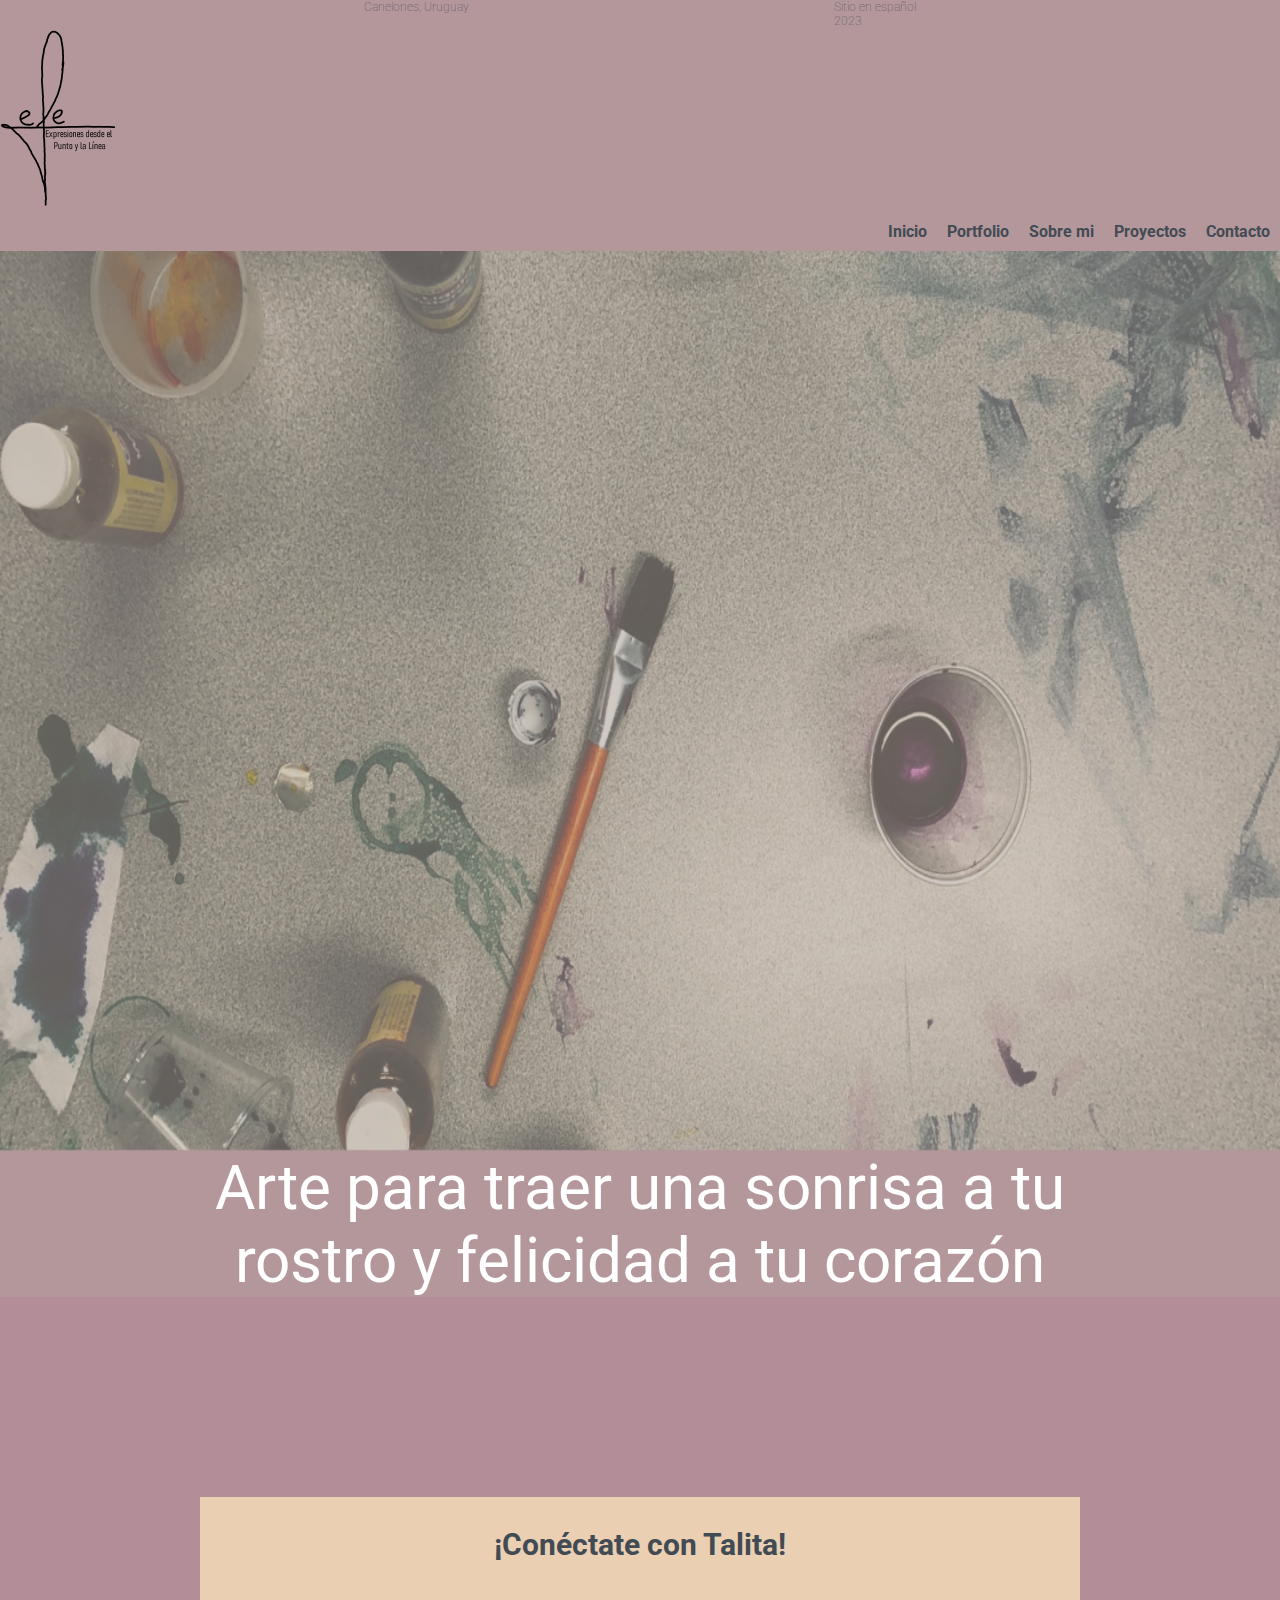
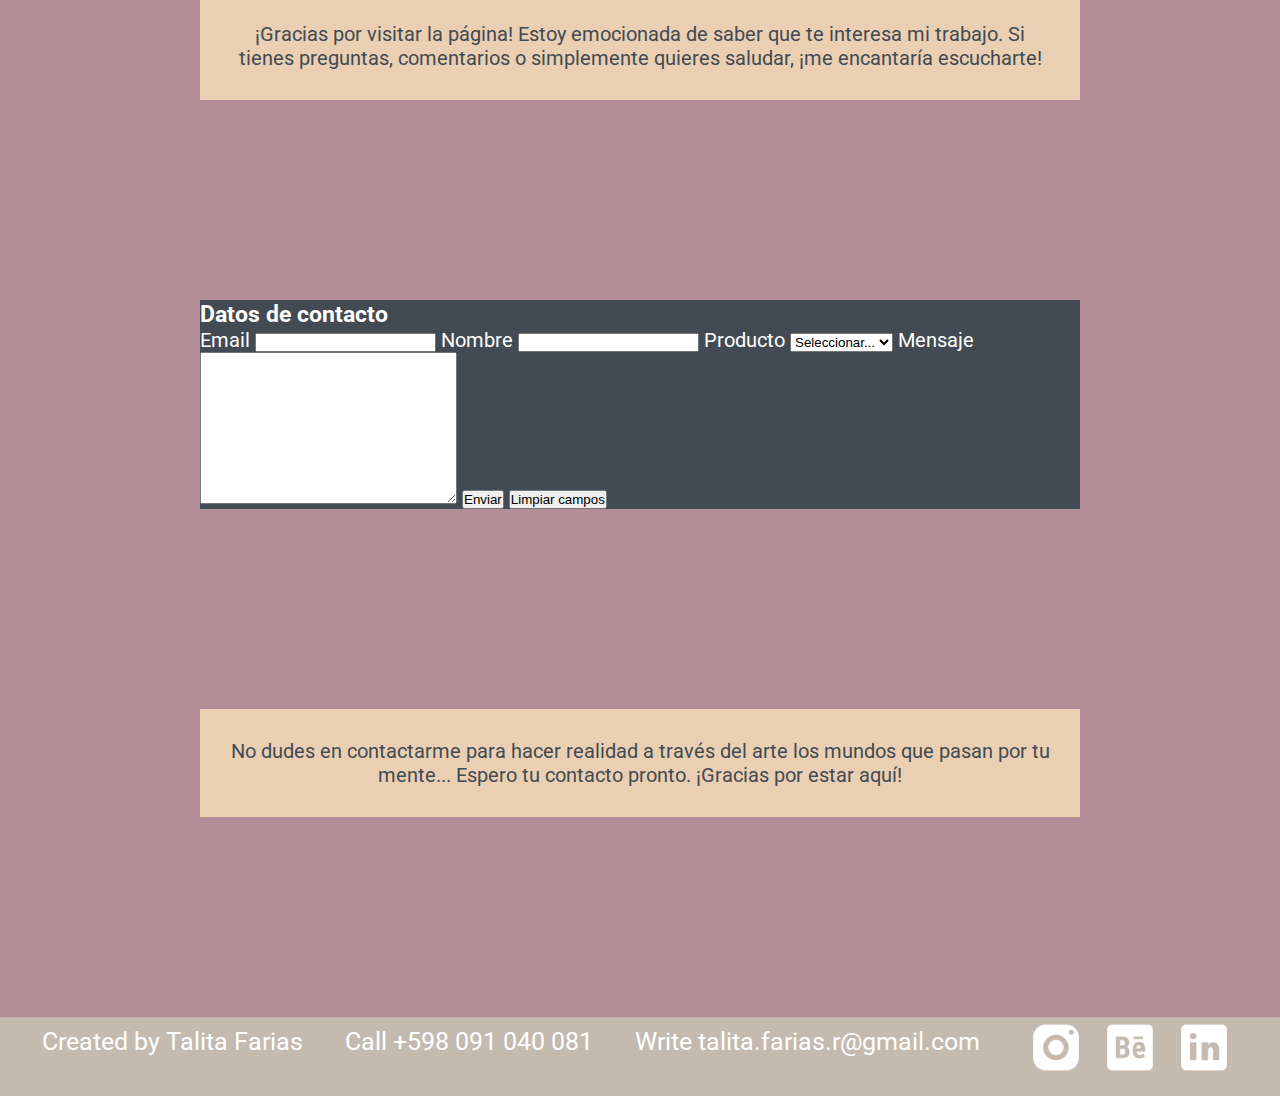
==== pages/contacto.html @ 3d6e2c40 "primer estado del documento usada para 1er preentrega" ====
<!DOCTYPE html>
<html lang="en">

<head>
    <meta charset="UTF-8">
    <meta name="viewport" content="width=device-width, initial-scale=1.0">
    <title>Proyecto final Talita Farias</title>
    <link rel="stylesheet" href="../css/style.css">
</head>

<body>
    <!-- menú y encabezado -->
    <header>
        <div>
            <p>Canelones, Uruguay</p>
            <ul>
                <li>Sitio en español</li>
                <li>2023</li>
            </ul>
        </div>
        <nav>
            <a href="../index.html" class="logo"><img src="../assets/img/logo.png" alt="logo de la marca"></a>
            <ul class="navbar">
                <li><a href="../index.html">Inicio</a></li>
                <li><a href="./portfolio.html">Portfolio</a></li>
                <li><a href="./sobremi.html">Sobre mi</a></li>
                <li><a href="./proyectos.html">Proyectos</a></li>
                <li><a href="#">Contacto</a></li>
            </ul>
        </nav>
        <img class="encabezado" src="../assets/img/encabezado.png" alt="encabezado de la página">
        <h1>Arte para traer una sonrisa a tu rostro y felicidad a tu corazón</h1>
    </header>
    <main>
        <h2 id="parrafoUno">¡Conéctate con Talita!</h2>
        <p id="parUno">¡Gracias por visitar la página! Estoy emocionada de saber que te interesa mi trabajo. Si tienes preguntas, comentarios o simplemente quieres saludar, ¡me encantaría escucharte!</p>
        <div class="contacto">
            <form action="">
                <!-- <fieldset></fieldset> contorno para el form -->
                <h3>Datos de contacto</h3>
                <label for="email">Email</label>
                <input type="text" name="email" id="email">
                <label for="nombre">Nombre</label>
                <input type="text" name="nombre" id="nombre">
                <label for="producto">Producto</label>
                <select name="producto" id="producto">
                    <option disabled selected>Seleccionar...</option>
                    <option value="Acrilicos">Acrilicos</option>
                    <option value="Dibujo Digital">Dibujo Digital</option>
                    <option value="Sitiso Web">Sitios Web</option>
                    <option value="Bolsos">Bolsos</option>
                </select>
                <label for="mensaje">Mensaje</label>
                <textarea name="mensaje" id="" cols="30" rows="10"></textarea> <!-- cuadrado para comentarios -->
                <input type="submit" value="Enviar" />
                <input type="reset" value="Limpiar campos" />
            </form>
        </div>
        <p id="parrafoDos">
            No dudes en contactarme para hacer realidad a través del arte los mundos que pasan por tu mente... Espero tu
            contacto pronto.

            ¡Gracias por estar aquí!</p>
    </main>

    <footer>
        <section>
            <div><p>Created by Talita Farias</p></div>
            <div><p>Call +598 091 040 081</p></div>
            <div><p>Write talita.farias.r@gmail.com</p></div>
            <div>
                <a href="https://instagram.com/elartede.efe?igshid=MzMyNGUyNmU2YQ==" target="_blank"><img src="../assets/img/Instagram .png" alt="logo de Instagram"></a>
                <a href="https://www.behance.net/talitafarias8" target="_blank"><img src="../assets/img/Behance.png" alt="logo Behance"></a>
                <a href="https://www.linkedin.com/in/talita-farias-rodriguez/" target="_blank"><img src="../assets/img/LinkedIn.png" alt="logo de LinkedIn"></a>
            </div>
        </section>
    </footer>
</body>

</html>
---- css/style.css ----
@import url('https://fonts.googleapis.com/css2?family=Indie+Flower&family=Roboto:wght@100;300;400;700&display=swap');

/*font-family: 'Indie Flower', cursive;
font-family: 'Roboto', sans-serif;*/

*{
    margin: 0;
    padding: 0;
    box-sizing: border-box;
}

body{
    background-color: #B38D97;
}

header{
    background-color: #b6afa452;
}

header div ul li{
    list-style: none;
}

header div{
    text-decoration: none;
    color: #424B54;
    font-size: .75rem;
    font-family: Roboto;
    font-weight: 100;
    word-wrap: break-word;
    display: flex;
    justify-content: space-evenly;
    flex-wrap: wrap;
}
.navbar{
    display: flex;
    list-style: none;
    gap: 1.25rem;
    justify-content: end;
    padding: .625rem;
    flex-wrap: wrap;
}

.navbar li a{
    text-decoration: none;
    color: #424B54;
    font-size: 16px;
    font-family: Roboto;
    font-weight: 700;
}
.encabezado{
    display: flex;
    width: 100%;
    height: 100%;
    justify-content: center;
    align-content: center;
    height: 100vh;
    top: 0;
    
}

.encabezado img{
    max-width: 100%;
    height: auto;
}
h1{
    color: white;
    font-size: 62px;
    font-family: Roboto;
    font-weight: 400;
    text-align: center;
    margin: 0rem 12.5rem 0 12.5rem;
    flex-wrap: wrap;
}


.titulo{
    color: #424B54;
    font-size: 30px;
    font-family: Roboto;
    font-weight: 400;
    display: flex;
    flex-direction: column;
    justify-items: center;
    padding: 20px;

}

#sub{
    color: #424B54;
    font-size: 30px;
    font-family: Roboto;
    font-weight: 400;
    display: flex;
    justify-content: center;
    padding: 20px;
}
.portfolio{
    color: #424B54;
    display: grid;
}

.portfolio h3{
    background-color: #EBCFB2;
    color: #424B54;
    font-size: 30px;
    font-family: Roboto;
    font-weight: 400;
    display: flex;
    justify-content: center;
    margin: 30px 30px 0px 30px;
}
.portfolio p{
    background-color: #EBCFB2;
    color: #424B54;
    font-size: 20px;
    font-family: Roboto;
    font-weight: 300;
    display: flex;
    justify-content: center;
    padding: 10px;
    margin: 0px 30px 30px 30px;
}
.portfolio a{
    display: flex;
    justify-content: center;
}

.sobreMi{
    background-color: #EBCFB2;
    color: #B38D97;
    font-size: 30px;
    font-family: Roboto;
    font-weight: 800;
    display: flex;
    width: 100%;
    height: 652px;
    flex-direction: row;
}
.sobreMi h2{
    width: 318px;
    display: flex;
    justify-items: left;
    color: #B38D97;
    text-align: center;
    font-family: Roboto;
    font-size: 38px;
    font-style: normal;
    font-weight: 800;
    line-height: 50.675px;
}
#mi{
    width: 353px;
    height: 156px;
    display: flex;
    color: #424B54;
    text-align: center;
    font-family: Roboto;
    font-size: 19px;
    font-style: normal;
    font-weight: 400;
    line-height: 28.918px;
    padding: 20px;
    margin: 10px;
    justify-content: left;
}

.sobreMi article{
    display: flex;
    padding: 20px;
    width: 555px;
    height: 549px;
}
.boton{
    background-color: #B38D97;
    color: #424B54;
    font-size: 13px;
    font-family: Roboto;
    padding: .625rem .625rem .625rem .625rem;
    margin-bottom: 20px;
    text-align: center;
    font-family: Roboto;
    font-size: 16px;
    font-weight: 400;
    letter-spacing: 1.6px;
    text-decoration: none;
    list-style: none;
}

.proy{
    color: #424B54;
    font-size: 30px;
    font-family: Roboto;
    font-weight: 400;
    display: flex;
    flex-direction: column;
    justify-items: left;
    padding: 20px;
}
#artUno{
    display: flex;
    justify-content: right;
    padding: 20px;
}
footer section{
    background-color: #C5BAAF;
    width: 100%; 
    height: 100%;
    color: white;
    font-size: 25px;
    font-family: Roboto;
    font-weight: 400;
    line-height: 50.67px;
    word-wrap: break-word;
    display: flex;
    justify-content: space-evenly;
}

footer div a{
    justify-content: end;
    width: 5%;
}

.lienzoPeanas{
    background-color: #B38D97;
    color: #424B54;
    font-size: 30px;
    font-family: Roboto;
    font-weight: 400;
}

.digital{
    background-color: #EBCFB2;
    color: #424B54;
    font-size: 30px;
    font-family: Roboto;
    font-weight: 400;
}
.web{
    background-color: #B38D97;
    color: #424B54;
    font-size: 30px;
    font-family: Roboto;
    font-weight: 400;
}

.hola{
    background-color: #B38D97;
    width: 100%;
}

.holaUno{
    background-color: #EBCFB2;
    color: #B38D97;
    font-size: 30px;
    font-family: Roboto;
    font-weight: 400;
    margin: 50px 0px 50px 0px;
}
.holaDos{
    background-color: #EBCFB2;
    color: #B38D97;
    font-size: 30px;
    font-family: Roboto;
    font-weight: 400;
    margin: 50px 0px 50px 0px;
}
.proyect{
    background-image: url(https://images.unsplash.com/photo-1556139943-4bdca53adf1e?q=80&w=1374&auto=format&fit=crop&ixlib=rb-4.0.3&ixid=M3wxMjA3fDB8MHxwaG90by1wYWdlfHx8fGVufDB8fHx8fA%3D%3D);
    color: #424B54;
    font-size: 30px;
    font-family: Roboto;
    font-weight: 400;
}

.contacto{
    background-color: #424B54;
    color: white;
    font-size: 20px;
    font-family: Roboto;
    margin: 12.5rem 12.5rem;
}
#parrafoUno {
    background-color:#EBCFB2;
    color: #424B54;
    font-size: 1.875rem;
    font-family: Roboto;
    padding: 1.875rem 1.875rem;
    margin-left: 12.5rem;
    margin-right: 12.5rem;
    margin-top: 12.5rem;
    text-align: center;
}
#parUno{
    background-color:#EBCFB2;
    color: #424B54;
    font-size: 1.25rem;
    font-family: Roboto;
    padding: 1.875rem 1.875rem;
    margin-left: 12.5rem;
    margin-right: 12.5rem;
    text-align: center;
}
#parrafoDos{
    background-color:#EBCFB2;
    color: #424B54;
    font-size: 1.25rem;
    font-family: Roboto;
    padding: 1.875rem 1.875rem;
    margin: 12.5rem 12.5rem 12.5rem 12.5rem;
    text-align: center;
}
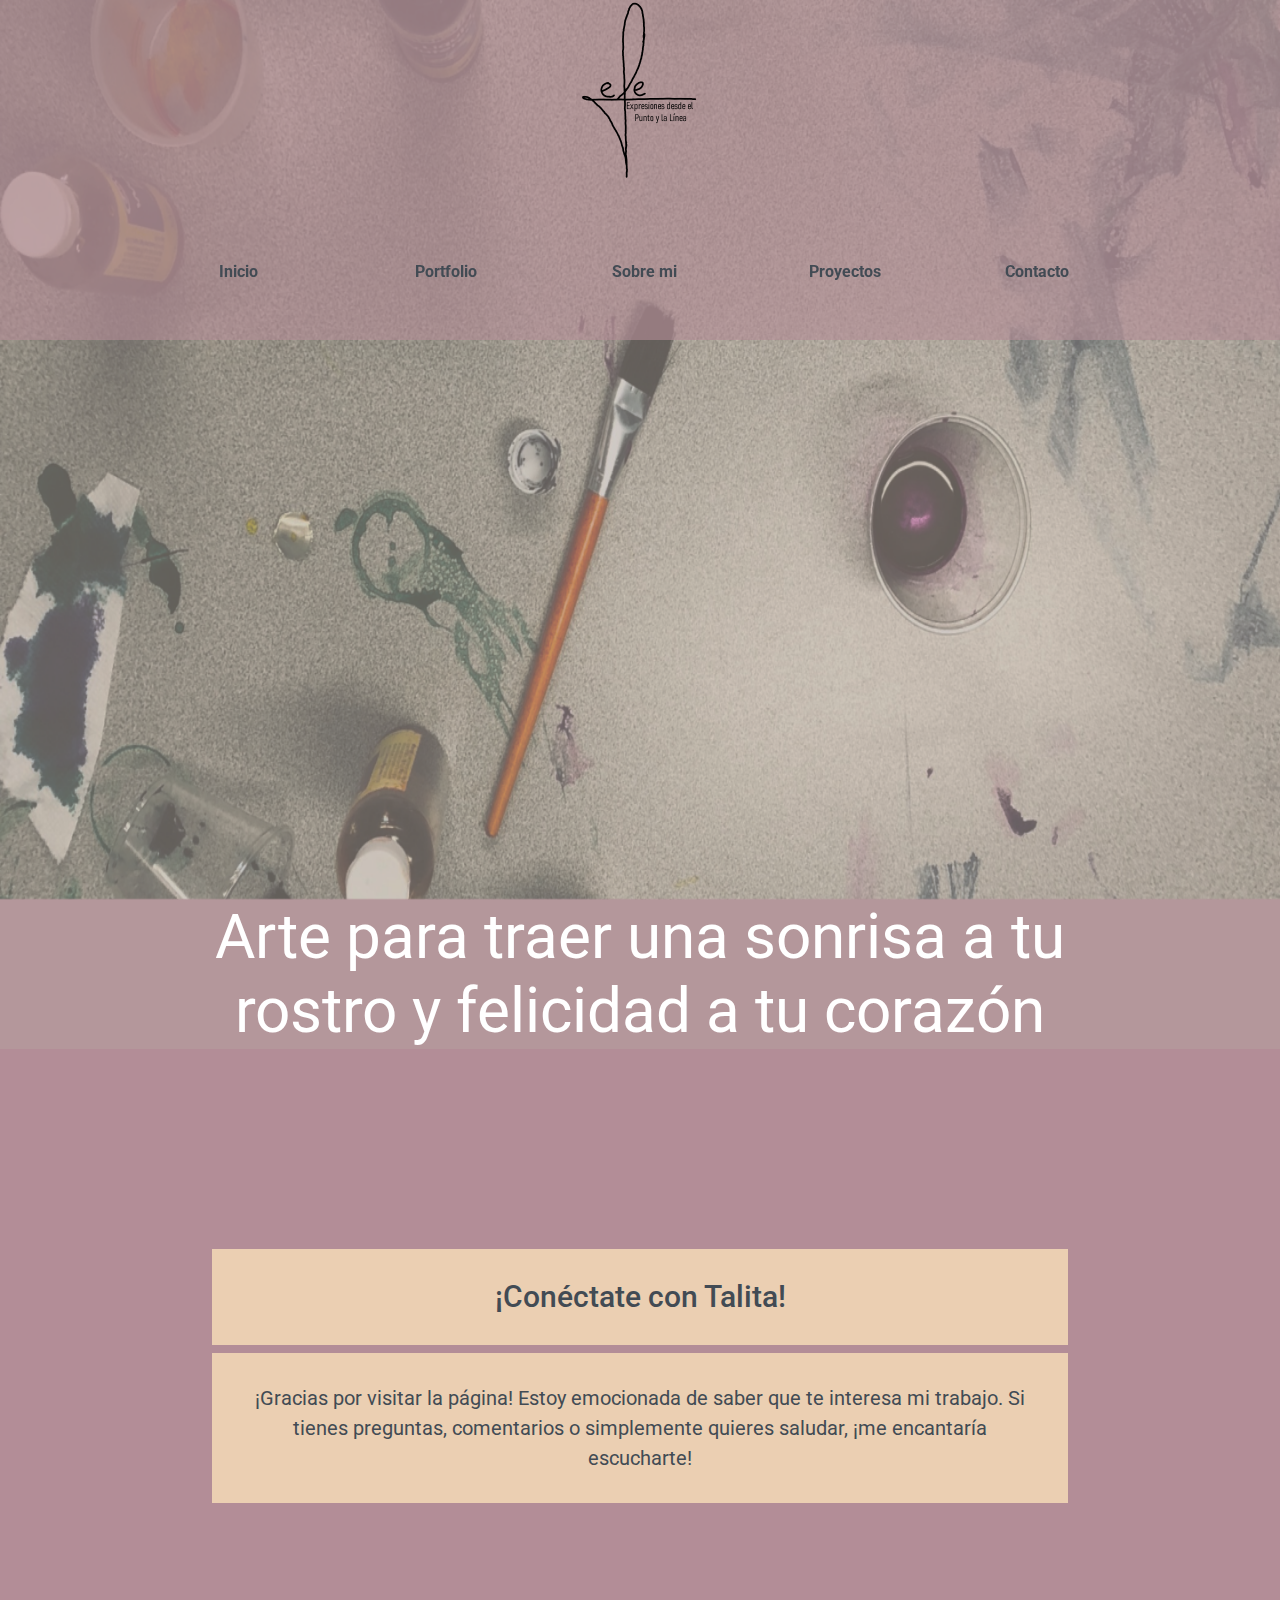
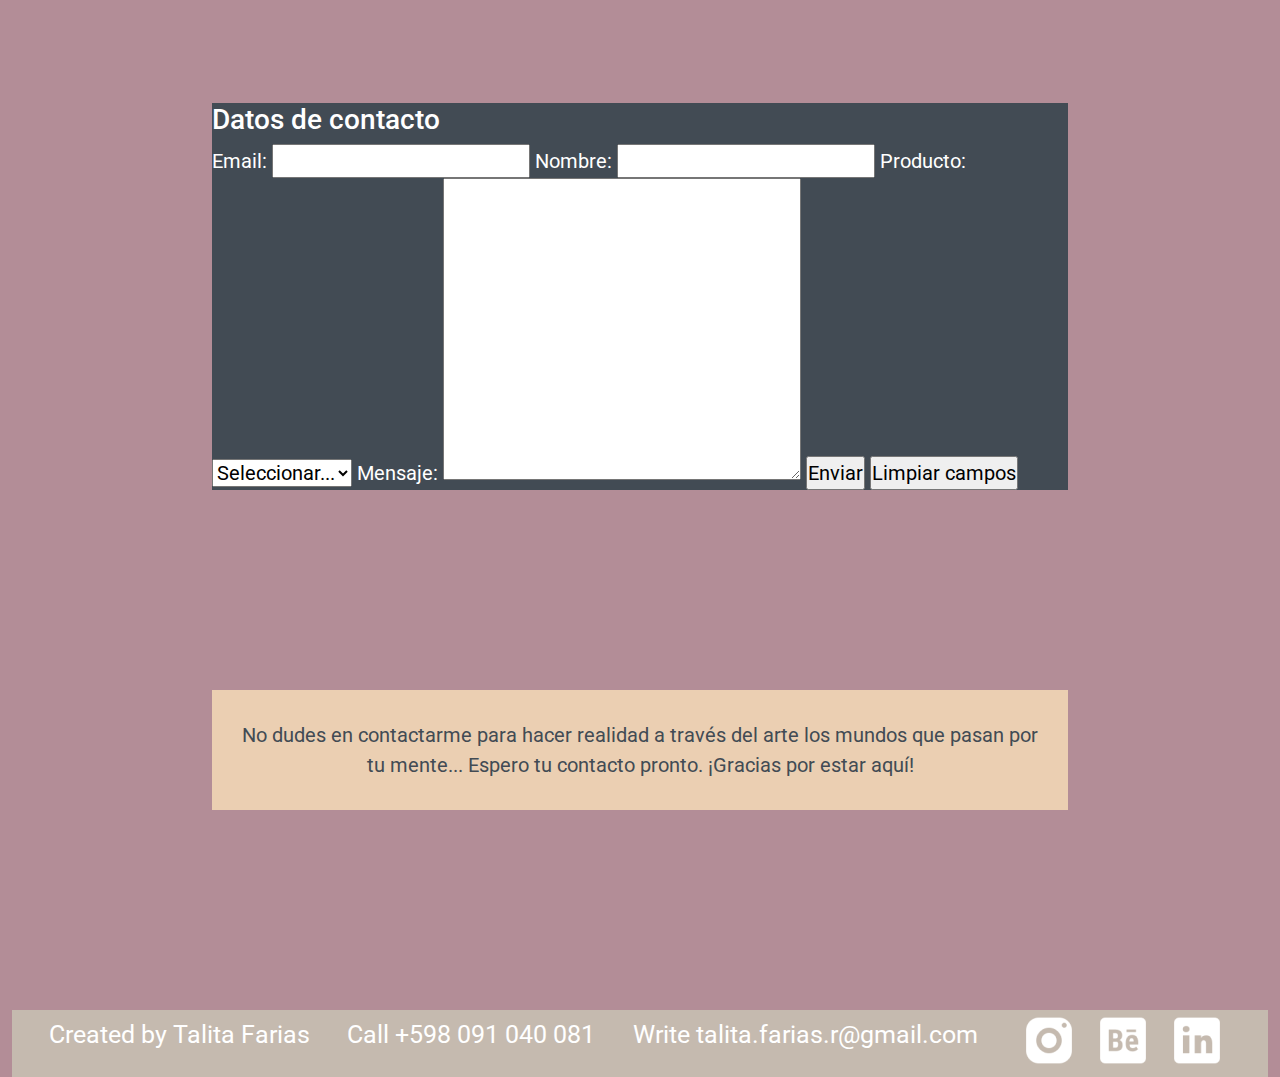
==== commit 2f3864b3: "Aplicando bootstrap" ====
--- a/pages/contacto.html
+++ b/pages/contacto.html
@@ -5,44 +5,46 @@
     <meta charset="UTF-8">
     <meta name="viewport" content="width=device-width, initial-scale=1.0">
     <title>Proyecto final Talita Farias</title>
+    <link rel="stylesheet" href="../bootstrap-5.3.2-dist/css/bootstrap.min.css">
     <link rel="stylesheet" href="../css/style.css">
 </head>
-
 <body>
-    <!-- menú y encabezado -->
     <header>
-        <div>
+        <!-- <div>
             <p>Canelones, Uruguay</p>
             <ul>
                 <li>Sitio en español</li>
                 <li>2023</li>
             </ul>
+        </div> -->
+        <div class="container-fluid fixed-top">
+            <a href="../index.html" class="logo"><img src="../assets/img/logo.png" alt="logo de la marca"></a>
+            <nav class="container">
+                <ul class="navbar row">
+                    <li class="col-sm-2 col-mb-2 col-lg-0"><a href="../index.html">Inicio</a></li>
+                    <li class="col-sm-2 col-mb-2 col-lg-0"><a href="./portfolio.html">Portfolio</a></li>
+                    <li class="col-sm-2 col-mb-2 col-lg-0"><a href="./sobremi.html">Sobre mi</a></li>
+                    <li class="col-sm-2 col-mb-2 col-lg-0"><a href="./proyectos.html">Proyectos</a></li>
+                    <li class="col-sm-2 col-mb-2 col-lg-0"><a href="#">Contacto</a></li>
+                </ul>
+            </nav>
         </div>
-        <nav>
-            <a href="../index.html" class="logo"><img src="../assets/img/logo.png" alt="logo de la marca"></a>
-            <ul class="navbar">
-                <li><a href="../index.html">Inicio</a></li>
-                <li><a href="./portfolio.html">Portfolio</a></li>
-                <li><a href="./sobremi.html">Sobre mi</a></li>
-                <li><a href="./proyectos.html">Proyectos</a></li>
-                <li><a href="#">Contacto</a></li>
-            </ul>
-        </nav>
-        <img class="encabezado" src="../assets/img/encabezado.png" alt="encabezado de la página">
+        <img class="encabezado" src="../assets/img/encabezado.png" class="img-fluid" alt="encabezado de la página">
         <h1>Arte para traer una sonrisa a tu rostro y felicidad a tu corazón</h1>
     </header>
-    <main>
+    <main class="container-fluid">
         <h2 id="parrafoUno">¡Conéctate con Talita!</h2>
-        <p id="parUno">¡Gracias por visitar la página! Estoy emocionada de saber que te interesa mi trabajo. Si tienes preguntas, comentarios o simplemente quieres saludar, ¡me encantaría escucharte!</p>
+        <p id="parUno">¡Gracias por visitar la página! Estoy emocionada de saber que te interesa mi trabajo. Si tienes
+            preguntas, comentarios o simplemente quieres saludar, ¡me encantaría escucharte!</p>
         <div class="contacto">
             <form action="">
                 <!-- <fieldset></fieldset> contorno para el form -->
                 <h3>Datos de contacto</h3>
-                <label for="email">Email</label>
-                <input type="text" name="email" id="email">
-                <label for="nombre">Nombre</label>
-                <input type="text" name="nombre" id="nombre">
-                <label for="producto">Producto</label>
+                <label for="email">Email:</label>
+                <input type="text" name="email" id="email" autocomplete="on">
+                <label for="nombre">Nombre:</label>
+                <input type="text" name="nombre" id="nombre" autocomplete="on">
+                <label for="producto">Producto:</label>
                 <select name="producto" id="producto">
                     <option disabled selected>Seleccionar...</option>
                     <option value="Acrilicos">Acrilicos</option>
@@ -50,8 +52,8 @@
                     <option value="Sitiso Web">Sitios Web</option>
                     <option value="Bolsos">Bolsos</option>
                 </select>
-                <label for="mensaje">Mensaje</label>
-                <textarea name="mensaje" id="" cols="30" rows="10"></textarea> <!-- cuadrado para comentarios -->
+                <label for="mensaje">Mensaje:</label>
+                <textarea name="mensaje" id="mensaje" cols="30" rows="10"></textarea> <!-- cuadrado para comentarios -->
                 <input type="submit" value="Enviar" />
                 <input type="reset" value="Limpiar campos" />
             </form>
@@ -62,19 +64,28 @@
 
             ¡Gracias por estar aquí!</p>
     </main>
-
-    <footer>
+    <footer class="container-fluid">
         <section>
-            <div><p>Created by Talita Farias</p></div>
-            <div><p>Call +598 091 040 081</p></div>
-            <div><p>Write talita.farias.r@gmail.com</p></div>
             <div>
-                <a href="https://instagram.com/elartede.efe?igshid=MzMyNGUyNmU2YQ==" target="_blank"><img src="../assets/img/Instagram .png" alt="logo de Instagram"></a>
-                <a href="https://www.behance.net/talitafarias8" target="_blank"><img src="../assets/img/Behance.png" alt="logo Behance"></a>
-                <a href="https://www.linkedin.com/in/talita-farias-rodriguez/" target="_blank"><img src="../assets/img/LinkedIn.png" alt="logo de LinkedIn"></a>
+                <p>Created by Talita Farias</p>
+            </div>
+            <div>
+                <p>Call +598 091 040 081</p>
+            </div>
+            <div>
+                <p>Write talita.farias.r@gmail.com</p>
+            </div>
+            <div>
+                <a href="https://instagram.com/elartede.efe?igshid=MzMyNGUyNmU2YQ==" target="_blank"><img
+                        src="../assets/img/Instagram .png" alt="logo de Instagram"></a>
+                <a href="https://www.behance.net/talitafarias8" target="_blank"><img src="../assets/img/Behance.png"
+                        alt="logo Behance"></a>
+                <a href="https://www.linkedin.com/in/talita-farias-rodriguez/" target="_blank"><img
+                        src="../assets/img/LinkedIn.png" alt="logo de LinkedIn"></a>
             </div>
         </section>
     </footer>
+        <script src="../bootstrap-5.3.2-dist/js/bootstrap.min.js"></script>
 </body>
 
 </html>--- a/css/style.css
+++ b/css/style.css
@@ -10,6 +10,7 @@
 }
 
 body{
+    display: grid;
     background-color: #B38D97;
 }
 
@@ -22,6 +23,7 @@
 }
 
 header div{
+    background-color: #b38d979c;
     text-decoration: none;
     color: #424B54;
     font-size: .75rem;
@@ -37,8 +39,9 @@
     list-style: none;
     gap: 1.25rem;
     justify-content: end;
-    padding: .625rem;
-    flex-wrap: wrap;
+    flex-wrap: wrap;
+    margin-top: 40px;
+    padding: 40px;
 }
 
 .navbar li a{
@@ -48,21 +51,31 @@
     font-family: Roboto;
     font-weight: 700;
 }
+
+.navbar li :hover{
+    text-decoration: underline;
+    color: #C5BAAF;
+}
+
 .encabezado{
     display: flex;
     width: 100%;
-    height: 100%;
     justify-content: center;
     align-content: center;
     height: 100vh;
     top: 0;
-    
 }
 
 .encabezado img{
-    max-width: 100%;
-    height: auto;
-}
+    width: 1440px;
+    height: 748.2px;
+    flex-grow: 0;
+    margin: 5px 0 59.8px;
+    padding: 256.6px 297.6px 180.9px 281.3px;
+    object-fit: contain;
+    background-color: #c5baaf;
+}
+
 h1{
     color: white;
     font-size: 62px;
@@ -72,7 +85,9 @@
     margin: 0rem 12.5rem 0 12.5rem;
     flex-wrap: wrap;
 }
-
+main{
+    flex-wrap: wrap;
+}
 
 .titulo{
     color: #424B54;
@@ -83,9 +98,9 @@
     flex-direction: column;
     justify-items: center;
     padding: 20px;
-
-}
-
+    flex-wrap: wrap;
+    min-width: 250px;
+}
 #sub{
     color: #424B54;
     font-size: 30px;
@@ -94,10 +109,16 @@
     display: flex;
     justify-content: center;
     padding: 20px;
+    flex-wrap: wrap;
+    min-width: 250px;
 }
 .portfolio{
     color: #424B54;
     display: grid;
+    grid-template-columns: 1fr 1fr 1fr;
+    grid-template-rows: 55% 45%;
+    flex-wrap: wrap;
+    min-width: 250px;
 }
 
 .portfolio h3{
@@ -106,24 +127,35 @@
     font-size: 30px;
     font-family: Roboto;
     font-weight: 400;
+    margin: 30px 30px 0px 30px;
     display: flex;
     justify-content: center;
-    margin: 30px 30px 0px 30px;
-}
+    flex-wrap: wrap;
+    min-width: 250px;
+}
+
 .portfolio p{
     background-color: #EBCFB2;
     color: #424B54;
     font-size: 20px;
     font-family: Roboto;
     font-weight: 300;
-    display: flex;
-    justify-content: center;
     padding: 10px;
     margin: 0px 30px 30px 30px;
-}
+    display: flex;
+    justify-content: center;
+    flex-wrap: wrap;
+    min-width: 250px;
+}
+
 .portfolio a{
-    display: flex;
-    justify-content: center;
+    width: 100%;
+    display: grid;
+    grid-template-columns: repeat(auto-fit,minmax(150px,1fr));
+    gap: 32px;
+    justify-items: center;
+    flex-wrap: wrap;
+    min-width: 250px;
 }
 
 .sobreMi{
@@ -132,15 +164,17 @@
     font-size: 30px;
     font-family: Roboto;
     font-weight: 800;
-    display: flex;
-    width: 100%;
-    height: 652px;
-    flex-direction: row;
+    display: grid;
+    grid-template-columns: 1fr 1fr;
+    min-width: 250px;
+}
+.sobreMi a img{
+    display: grid;
+
 }
 .sobreMi h2{
     width: 318px;
-    display: flex;
-    justify-items: left;
+    display: grid;
     color: #B38D97;
     text-align: center;
     font-family: Roboto;
@@ -151,8 +185,7 @@
 }
 #mi{
     width: 353px;
-    height: 156px;
-    display: flex;
+    display: grid;
     color: #424B54;
     text-align: center;
     font-family: Roboto;
@@ -166,17 +199,18 @@
 }
 
 .sobreMi article{
-    display: flex;
+    display: grid;
     padding: 20px;
     width: 555px;
-    height: 549px;
 }
 .boton{
-    background-color: #B38D97;
-    color: #424B54;
+    background-color: #EBCFB2;
+    color: #424B54;
+    border-style: outset;
+    border-color: #B38D97;
     font-size: 13px;
     font-family: Roboto;
-    padding: .625rem .625rem .625rem .625rem;
+    padding: 0.625rem 0.625rem 0.625rem 0.625rem;
     margin-bottom: 20px;
     text-align: center;
     font-family: Roboto;
@@ -184,24 +218,148 @@
     font-weight: 400;
     letter-spacing: 1.6px;
     text-decoration: none;
-    list-style: none;
+}
+
+.boton:hover{
+    background-color: #B38D97;
 }
 
 .proy{
-    color: #424B54;
-    font-size: 30px;
-    font-family: Roboto;
-    font-weight: 400;
-    display: flex;
-    flex-direction: column;
-    justify-items: left;
-    padding: 20px;
-}
-#artUno{
-    display: flex;
-    justify-content: right;
-    padding: 20px;
-}
+    width: 620px;
+    display: flex;
+    flex-flow: column wrap;
+    margin: 0 30px 30px 20px;
+    padding: 20px 23px 17px;
+    background-color: #b38d97;
+    position: relative;
+    min-width: 250px;
+}
+
+.item1{
+    width: 574px;
+    padding: 30px 40px 10px;
+    object-fit: cover;
+}
+
+.item1 h4{
+    width: 254px;
+    padding: 15px 15px 15px 15px;
+    background-color: #d5aca9;
+    position: absolute;
+    z-index: 1;
+}
+
+.item1 h4{
+    width: 151px;
+    font-family: Roboto;
+    font-size: 20px;
+    font-weight: normal;
+    font-stretch: normal;
+    font-style: normal;
+    text-align: center;
+    color: #424b54;
+    position: absolute;
+    z-index: 1;
+}
+
+.textos h2{
+    width: 316px;
+    margin: 7px 10px 21px 49px;
+    font-family: Roboto;
+    font-size: 39px;
+    font-weight: normal;
+    font-stretch: normal;
+    font-style: normal;
+    line-height: 1.3;
+    letter-spacing: normal;
+    text-align: left;
+    color: #424b54;
+}
+
+.textos h3{
+    width: 408px;
+    height: 22px;
+    margin: 21px 154px 21px 43px;
+    font-family: Roboto;
+    font-size: 20px;
+    font-weight: normal;
+    font-stretch: normal;
+    font-style: normal;
+    line-height: 1.12;
+    letter-spacing: 1.6px;
+    text-align: left;
+    color: #424b54;
+}
+
+.textos p{
+    width: 408px;
+    margin: 21px 148px 97px 49px;
+    font-family: Roboto;
+    font-size: 16px;
+    font-weight: normal;
+    font-stretch: normal;
+    font-style: normal;
+    letter-spacing: normal;
+    text-align: left;
+    color: #424b54;
+}
+
+.item2{
+    width: 414px;
+    margin: 10px 0px 185px 10px;
+    padding: 10px 10px 10px 500px;
+    object-fit: cover;
+}
+
+.item2 h4{
+    width: 254px;
+    padding: 15px 15px 15px 15px;
+    background-color: #d5aca9;
+    position: absolute;
+    z-index: 1;
+}
+
+.item2 h4{
+    width: 151px;
+    font-family: Roboto;
+    font-size: 20px;
+    font-weight: normal;
+    font-stretch: normal;
+    font-style: normal;
+    text-align: center;
+    color: #424b54;
+    position: absolute;
+    z-index: 1;
+}
+
+.item3{
+    width: 409px;
+    margin: 10px 300px 0 10px;
+    padding: 10px 78px 20px 77px;
+    object-fit: cover;
+}
+
+.item3 h4{
+    width: 254px;
+    padding: 15px 15px 15px 15px;
+    background-color: #d5aca9;
+    position: absolute;
+    z-index: 1;
+}
+
+.item3 h4{
+    width: 151px;
+    font-family: Roboto;
+    font-size: 20px;
+    font-weight: normal;
+    font-stretch: normal;
+    font-style: normal;
+    text-align: center;
+    color: #424b54;
+    position: absolute;
+    z-index: 1;
+}
+
 footer section{
     background-color: #C5BAAF;
     width: 100%; 
@@ -214,6 +372,7 @@
     word-wrap: break-word;
     display: flex;
     justify-content: space-evenly;
+    min-width: 250px;
 }
 
 footer div a{
@@ -227,23 +386,77 @@
     font-size: 30px;
     font-family: Roboto;
     font-weight: 400;
+    display: flex;
+    flex-direction: column;
+    justify-content: space-between;
+    padding: 20px;
+}
+
+.lienzoPeanas h2{
+    color: #424B54;
+    font-size: 30px;
+    font-family: Roboto;
+    font-weight: 400;
+    display: flex;
+    flex-direction: column;
+    justify-items: center;
+    padding: 20px;
+}
+
+.lienzoPeanas img{
+    width: 300px;
 }
 
 .digital{
     background-color: #EBCFB2;
-    color: #424B54;
-    font-size: 30px;
-    font-family: Roboto;
-    font-weight: 400;
-}
+    display: grid;
+    row-gap: 10px;
+    padding: 20px;
+    width: 100%;
+
+}
+
+.digital h2{
+    color: #424B54;
+    font-size: 30px;
+    font-family: Roboto;
+    font-weight: 400;
+    padding: 20px;
+}
+
+.digital a{
+    display: grid;
+    grid-template-columns: 1fr 1fr 1fr;
+    justify-self: center;
+    align-items:center;
+}
+
 .web{
     background-color: #B38D97;
-    color: #424B54;
-    font-size: 30px;
-    font-family: Roboto;
-    font-weight: 400;
-}
-
+    width: 100%;
+    height: auto;
+    color: #424B54;
+    font-size: 30px;
+    font-family: Roboto;
+    font-weight: 400;
+    display: grid;
+    margin: 30px;
+}
+.web a{
+    width: 100%;
+    padding: 20px;
+}
+
+.web a img{
+    max-width: 100%;
+}
+
+@media screen and (min-width: 425px) {
+    .web a img{
+        max-width: 100%;
+        margin: auto;
+    }
+}
 .hola{
     background-color: #B38D97;
     width: 100%;
@@ -271,8 +484,15 @@
     font-size: 30px;
     font-family: Roboto;
     font-weight: 400;
-}
-
+    display: flex;
+    justify-content: space-between;
+    flex-wrap: wrap;
+    min-width: 250px;
+}
+.proyect a img{
+    margin: 20px;
+    padding: 20px;
+}
 .contacto{
     background-color: #424B54;
     color: white;
@@ -280,6 +500,17 @@
     font-family: Roboto;
     margin: 12.5rem 12.5rem;
 }
+
+input:focus{
+    background-color: #d5aca9;
+    color: #424B54;
+}
+
+textarea:focus{
+    background-color: #d5aca9;
+    color: #424B54;
+}
+
 #parrafoUno {
     background-color:#EBCFB2;
     color: #424B54;
